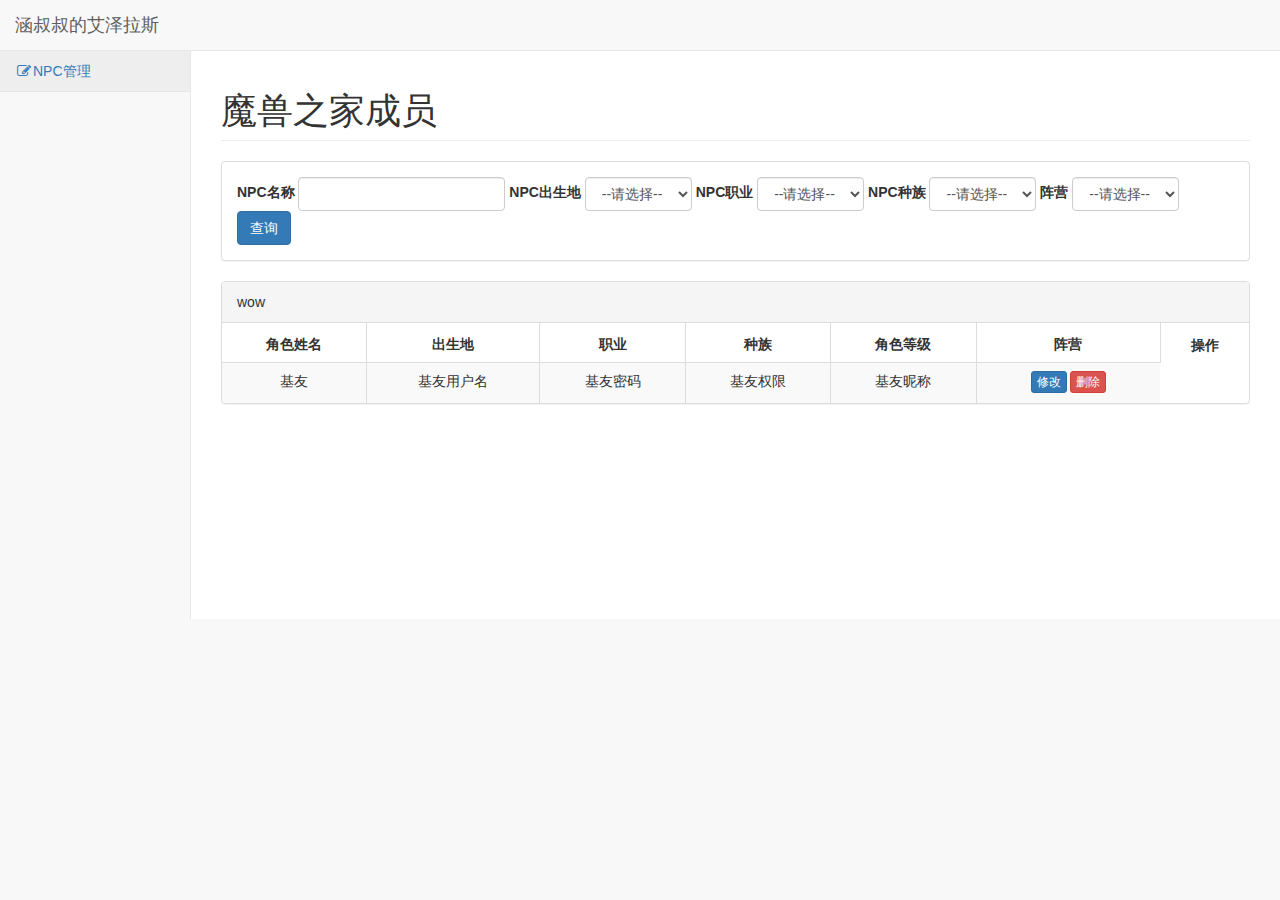
==== Brunhilde-web/src/main/webapp/index.html @ f094b728 "第一次" ====
<!DOCTYPE html>
<html lang="en">
<head>
    <link rel="shortcut icon" href="#" />
    <meta charset="UTF-8">
    <title>艾泽拉斯国家地理</title>
    <!-- Bootstrap Core CSS -->
    <link href="./css/bootstrap.min.css" rel="stylesheet">

    <!-- Custom CSS -->
    <link href="./css/sb-admin-2.css" rel="stylesheet">

    <!-- Custom Fonts -->
    <link href="./css/font-awesome.min.css" rel="stylesheet" type="text/css">
    <link href="./css/pagination.css" rel="stylesheet" type="text/css">


    <!-- HTML5 Shim and Respond.js IE8 support of HTML5 elements and media queries -->
    <!-- WARNING: Respond.js doesn't work if you view the page via file:// -->
    <!--[if lt IE 9]>
    <script src="https://oss.maxcdn.com/libs/html5shiv/3.7.0/html5shiv.js"></script>
    <script src="https://oss.maxcdn.com/libs/respond.js/1.4.2/respond.min.js"></script>
    <![endif]-->


</head>
<body>

<div id="wrapper">

    <!-- 标题栏-->
    <nav class="navbar navbar-default navbar-static-top" role="navigation"
         style="margin-bottom: 0">
        <div class="navbar-header">
            <a class="navbar-brand" href="index.html">涵叔叔的艾泽拉斯</a>
        </div>

        <!--导航部分-->
        <div class="navbar-default sidebar" role="navigation">
            <div class="sidebar-nav navbar-collapse">
                <ul class="nav" id="side-menu">
                    <li><a href="" class="active"><i class="fa fa-edit fa-fw"></i>NPC管理</a></li>

                </ul>
            </div>
        </div>
    </nav>

    <!--页面右侧部分-->
    <div id="page-wrapper">
        <div class="row">
            <div class="col-lg-12">
                <h1 class="page-header">魔兽之家成员</h1>
            </div>
        </div>

        <!-- 查询表单-->
        <div class="panel panel-default">
            <div class="panel-body">
                <form class="form-inline" id="searchForm">
                    <div class="form-group">
                        <label for="customerName">NPC名称</label>
                        <input type="text" class="form-control" id="customerName" name="custName">
                    </div>
                    <div class="form-group">
                        <label for="NPCBirthplace">NPC出生地</label>
                        <select class="form-control" id="NPCBirthplace" name="custSource" >
                            <option value="">--请选择--</option>
                        </select>
                    </div>
                    <div class="form-group">
                        <label for="NPCJob">NPC职业</label>
                        <select class="form-control" id="NPCJob" name="NPCJob">
                            <option value="">--请选择--</option>

                        </select>
                    </div>
                    <div class="form-group">
                        <label for="NPCRace">NPC种族</label>
                        <select class="form-control" id="NPCRace" name="NPCRace">
                            <option value="">--请选择--</option>
                        </select>
                    </div>
                    <div class="form-group">
                        <label for="NPCCamp">阵营</label>
                        <select class="form-control" id="NPCCamp" name="NPCCamp">
                            <option value="">--请选择--</option>
                        </select>
                    </div>
                    <button class="btn btn-primary" id="searchBtn">查询</button>
                </form>
            </div>
        </div>
        <!--列表展示-->
        <div class="row">
            <div class="col-lg-12">
                <div class="panel panel-default">
                    <div class="panel-heading">wow</div>
                    <table class="table table-bordered table-striped">
                        <thead>
                        <tr>
                            <th>角色姓名</th>
                            <th>出生地</th>
                            <th>职业</th>
                            <th>种族</th>
                            <th>角色等级</th>
                            <th>阵营</th>
                            <th>操作</th>
                        </tr>
                        </thead>
                        <tbody>
                        <tr>
                            <td>基友</td>
                            <td>基友用户名</td>
                            <td>基友密码</td>
                            <td>基友权限</td>

                            <td>基友昵称</td>
                            <td>
                                <a href='#' class='btn btn-primary btn-xs' data-toggle='modal'
                                   data-target='#customerEditDialog'>修改</a>
                                <a href='#' class='btn btn-danger btn-xs' data-toggle='modal'
                                   data-target='#myModal'>删除</a>
                            </td>
                        </tr>

                        </tbody>
                    </table>


                </div>

            </div>

        </div>
        <!--分页插件-->
        <div id="pagination"></div>

    </div>


</div>


</div>


<!-- 删除对话框提示 -->
<div class="modal fade" id="myModal" tabindex="-1" role="dialog" aria-labelledby="myModalLabel">
    <div class="modal-dialog" role="document">
        <div class="modal-content">
            <div class="modal-header">
                <h4>温馨提示</h4>
            </div>
            <div class="modal-body">
                <strong>你确定删除这条记录吗?</strong>
            </div>
            <div class="modal-footer">
                <button type="button" class="btn btn-default" data-dismiss="modal">取消</button>
                <button type="button" class="btn btn-danger" data-dismiss="modal" id="deleteConstomer">确定</button>

            </div>
        </div>
    </div>
</div>


<!-- 客户编辑对话框 -->
<div class="modal fade" id="customerEditDialog" tabindex="-1" role="dialog" aria-labelledby="myModalLabel">
    <div class="modal-dialog" role="document">
        <div class="modal-content">
            <div class="modal-header">
                <button type="button" class="close" data-dismiss="modal" aria-label="Close">
                    <span aria-hidden="true">&times;</span>
                </button>
                <h4 class="modal-title" id="myModalLabel">修改NPC信息</h4>
            </div>
            <div class="modal-body">
                <form class="form-horizontal" id="edit_NPC_form">
                    <input type="hidden" id="edit_NPC_id" name="gameId"/>
                    <div class="form-group">
                        <label class="col-sm-2 control-label">NPC名称</label>
                        <div class="col-sm-10">
                            <input type="text" class="form-control" id="edit_NPCName" placeholder="NPC名称"
                                   name="gameName"/>
                        </div>
                    </div>


                    <div class="form-group">
                        <label class="col-sm-2 control-label">出生地</label>
                        <div class="col-sm-10">
                            <select class="form-control" id="edi_NPCBirthplace" name="gameAddress">
                                <option value="">--请选择--</option>

                            </select>
                        </div>
                    </div>
                    <div class="form-group">
                        <label class="col-sm-2 control-label">阵营</label>
                        <div class="col-sm-10">
                            <select class="form-control" id="edit_NPCCamp" name="gameCamp">
                                <option value="">--请选择--</option>

                            </select>
                        </div>
                    </div>
                    <div class="form-group">
                        <label class="col-sm-2 control-label">职业</label>
                        <div class="col-sm-10">
                            <select class="form-control" id="edit_NPCJob" name="gameJob">
                                <option value="">--请选择--</option>
                            </select>
                        </div>
                    </div>
                    <div class="form-group">
                        <label class="col-sm-2 control-label">种族</label>
                        <div class="col-sm-10">
                            <select class="form-control" id="edit_NPCRace" name="gameRace">
                                <option value="">--请选择--</option>
                            </select>
                        </div>
                    </div>
                </form>
            </div>
            <div class="modal-footer">
                <button type="button" class="btn btn-default" data-dismiss="modal">关闭</button>
                <button type="button" class="btn btn-primary" id="sendUpdate" data-dismiss="modal">保存修改</button>
            </div>
        </div>
    </div>
</div>
<!--页面结束-->

<!-- jQuery -->
<script src="./js/jquery.min.js"></script>
<!-- Bootstrap Core JavaScript -->
<script src="./js/bootstrap.min.js"></script>
<!--必须要引入到jquery的下面-->
<script src="./js/jquery.pagination.js"></script>
<script src="./js/index.js"></script>


</body>
</html>
---- Brunhilde-web/src/main/webapp/css/sb-admin-2.css ----
/*!
 * Start Bootstrap - SB Admin 2 Bootstrap Admin Theme (http://startbootstrap.com)
 * Code licensed under the Apache License v2.0.
 * For details, see http://www.apache.org/licenses/LICENSE-2.0.
 */

body {
    background-color: #f8f8f8;
}

#wrapper {
    width: 100%;
}

#page-wrapper {
    padding: 0 15px;
    min-height: 568px;
    background-color: #fff;
}

@media(min-width:768px) {
    #page-wrapper {
        position: inherit;
        margin: 0 0 0 190px;
        padding: 0 30px;
        border-left: 1px solid #e7e7e7;
    }
}

.navbar-top-links {
    margin-right: 0;
}

.navbar-top-links li {
    display: inline-block;
}

.navbar-top-links li:last-child {
    margin-right: 15px;
}

.navbar-top-links li a {
    padding: 15px;
    min-height: 50px;
}

.navbar-top-links .dropdown-menu li {
    display: block;
}

.navbar-top-links .dropdown-menu li:last-child {
    margin-right: 0;
}

.navbar-top-links .dropdown-menu li a {
    padding: 3px 20px;
    min-height: 0;
}

.navbar-top-links .dropdown-menu li a div {
    white-space: normal;
}

.navbar-top-links .dropdown-messages,
.navbar-top-links .dropdown-tasks,
.navbar-top-links .dropdown-alerts {
    width: 310px;
    min-width: 0;
}

.navbar-top-links .dropdown-messages {
    margin-left: 5px;
}

.navbar-top-links .dropdown-tasks {
    margin-left: -59px;
}

.navbar-top-links .dropdown-alerts {
    margin-left: -123px;
}

.navbar-top-links .dropdown-user {
    right: 0;
    left: auto;
}

.sidebar .sidebar-nav.navbar-collapse {
    padding-right: 0;
    padding-left: 0;
}

.sidebar .sidebar-search {
    padding: 15px;
}

.sidebar ul li {
    border-bottom: 1px solid #e7e7e7;
}

.sidebar ul li a.active {
    background-color: #eee;
}

.sidebar .arrow {
    float: right;
}

.sidebar .fa.arrow:before {
    content: "\f104";
}

.sidebar .active>a>.fa.arrow:before {
    content: "\f107";
}

.sidebar .nav-second-level li,
.sidebar .nav-third-level li {
    border-bottom: 0!important;
}

.sidebar .nav-second-level li a {
    padding-left: 37px;
}

.sidebar .nav-third-level li a {
    padding-left: 52px;
}

@media(min-width:768px) {
    .sidebar {
        z-index: 1;
        position: absolute;
        width: 190px;
        margin-top: 51px;
    }

    .navbar-top-links .dropdown-messages,
    .navbar-top-links .dropdown-tasks,
    .navbar-top-links .dropdown-alerts {
        margin-left: auto;
    }
}

.btn-outline {
    color: inherit;
    background-color: transparent;
    transition: all .5s;
}

.btn-primary.btn-outline {
    color: #428bca;
}

.btn-success.btn-outline {
    color: #5cb85c;
}

.btn-info.btn-outline {
    color: #5bc0de;
}

.btn-warning.btn-outline {
    color: #f0ad4e;
}

.btn-danger.btn-outline {
    color: #d9534f;
}

.btn-primary.btn-outline:hover,
.btn-success.btn-outline:hover,
.btn-info.btn-outline:hover,
.btn-warning.btn-outline:hover,
.btn-danger.btn-outline:hover {
    color: #fff;
}

.chat {
    margin: 0;
    padding: 0;
    list-style: none;
}

.chat li {
    margin-bottom: 10px;
    padding-bottom: 5px;
    border-bottom: 1px dotted #999;
}

.chat li.left .chat-body {
    margin-left: 60px;
}

.chat li.right .chat-body {
    margin-right: 60px;
}

.chat li .chat-body p {
    margin: 0;
}

.panel .slidedown .glyphicon,
.chat .glyphicon {
    margin-right: 5px;
}

.chat-panel .panel-body {
    height: 350px;
    overflow-y: scroll;
}

.login-panel {
    margin-top: 25%;
}

.flot-chart {
    display: block;
    height: 400px;
}

.flot-chart-content {
    width: 100%;
    height: 100%;
}

.dataTables_wrapper {
    position: relative;
    clear: both;
}

table.dataTable thead .sorting,
table.dataTable thead .sorting_asc,
table.dataTable thead .sorting_desc,
table.dataTable thead .sorting_asc_disabled,
table.dataTable thead .sorting_desc_disabled {
    background: 0 0;
}

table.dataTable thead .sorting_asc:after {
    content: "\f0de";
    float: right;
    font-family: fontawesome;
}

table.dataTable thead .sorting_desc:after {
    content: "\f0dd";
    float: right;
    font-family: fontawesome;
}

table.dataTable thead .sorting:after {
    content: "\f0dc";
    float: right;
    font-family: fontawesome;
    color: rgba(50,50,50,.5);
}

.btn-circle {
    width: 30px;
    height: 30px;
    padding: 6px 0;
    border-radius: 15px;
    text-align: center;
    font-size: 12px;
    line-height: 1.428571429;
}

.btn-circle.btn-lg {
    width: 50px;
    height: 50px;
    padding: 10px 16px;
    border-radius: 25px;
    font-size: 18px;
    line-height: 1.33;
}

.btn-circle.btn-xl {
    width: 70px;
    height: 70px;
    padding: 10px 16px;
    border-radius: 35px;
    font-size: 24px;
    line-height: 1.33;
}

.show-grid [class^=col-] {
    padding-top: 10px;
    padding-bottom: 10px;
    border: 1px solid #ddd;
    background-color: #eee!important;
}

.show-grid {
    margin: 15px 0;
}

.huge {
    font-size: 40px;
}

.panel-green {
    border-color: #5cb85c;
}

.panel-green .panel-heading {
    border-color: #5cb85c;
    color: #fff;
    background-color: #5cb85c;
}

.panel-green a {
    color: #5cb85c;
}

.panel-green a:hover {
    color: #3d8b3d;
}

.panel-red {
    border-color: #d9534f;
}

.panel-red .panel-heading {
    border-color: #d9534f;
    color: #fff;
    background-color: #d9534f;
}

.panel-red a {
    color: #d9534f;
}

.panel-red a:hover {
    color: #b52b27;
}

.panel-yellow {
    border-color: #f0ad4e;
}

.panel-yellow .panel-heading {
    border-color: #f0ad4e;
    color: #fff;
    background-color: #f0ad4e;
}

.panel-yellow a {
    color: #f0ad4e;
}

.panel-yellow a:hover {
    color: #df8a13;
}


table tr th{
    height: 40px;
    text-align: center;
}
table tr td{
    height: 40px;
    text-align: center;
}
---- Brunhilde-web/src/main/webapp/css/pagination.css ----
.pagination {
            font-size: 80%;
        }
        
.pagination a {
    text-decoration: none;
	border: solid 1px #AAE;
	color: #15B;
}

.pagination a, .pagination span {
    display: block;
    float: left;
    padding: 0.3em 0.5em;
    margin-right: 5px;
	margin-bottom: 5px;
	min-width:1em;
	text-align:center;
}

.pagination .current {
    background: #26B;
    color: #fff;
	border: solid 1px #AAE;
}

.pagination .current.prev, .pagination .current.next{
	color:#999;
	border-color:#999;
	background:#fff;
}
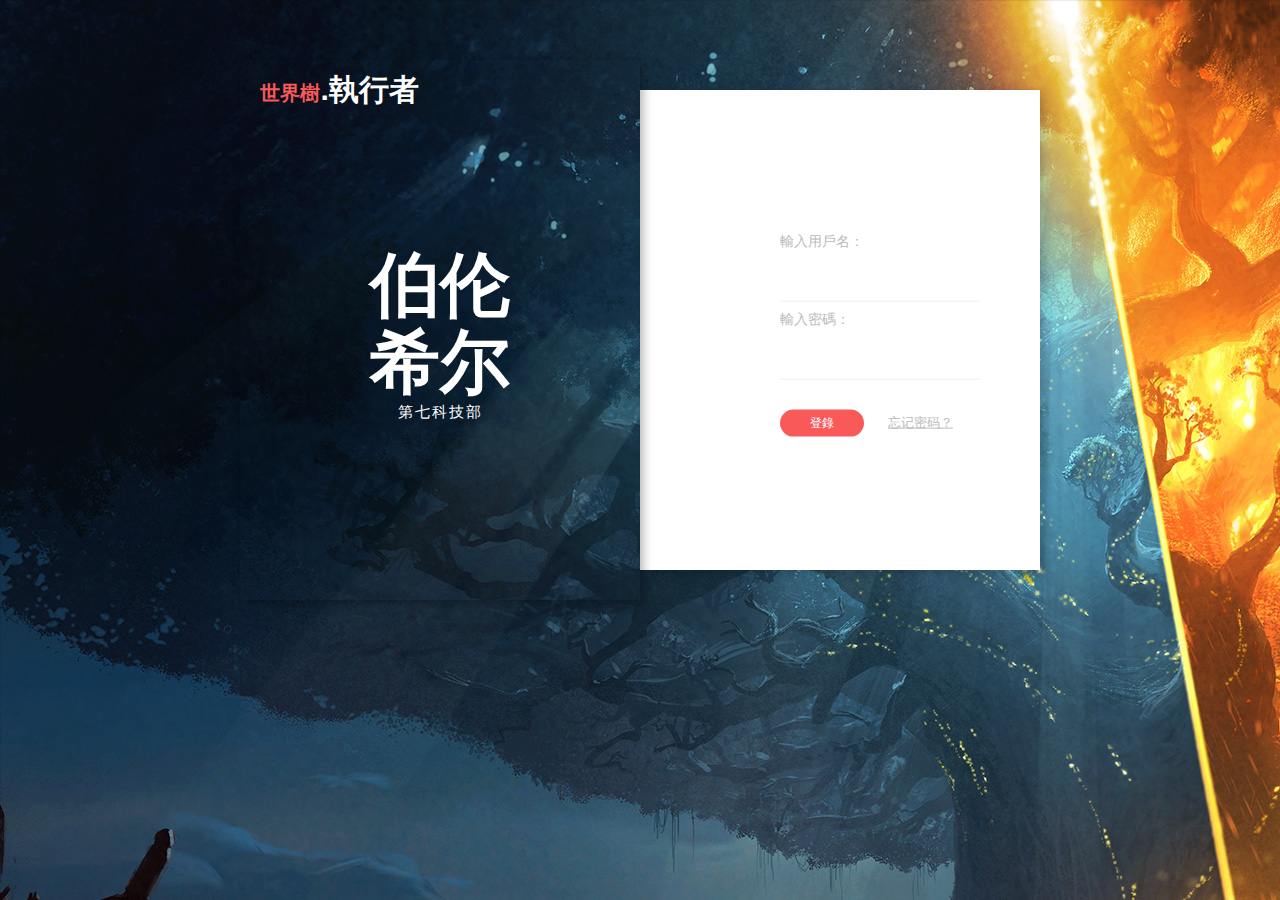
==== commit 5f27a079: "前端页面" ====
--- a/Brunhilde-web/src/main/webapp/index.html
+++ b/Brunhilde-web/src/main/webapp/index.html
@@ -6,230 +6,55 @@
     <title>艾泽拉斯国家地理</title>
     <!-- Bootstrap Core CSS -->
     <link href="./css/bootstrap.min.css" rel="stylesheet">
+    <link rel="stylesheet" type="text/css" href="css/now2.css">
+    <script type="text/javascript" src="js/jquery-3.4.1.min.js">
 
-    <!-- Custom CSS -->
-    <link href="./css/sb-admin-2.css" rel="stylesheet">
-
-    <!-- Custom Fonts -->
-    <link href="./css/font-awesome.min.css" rel="stylesheet" type="text/css">
-    <link href="./css/pagination.css" rel="stylesheet" type="text/css">
+    </script>
 
 
-    <!-- HTML5 Shim and Respond.js IE8 support of HTML5 elements and media queries -->
-    <!-- WARNING: Respond.js doesn't work if you view the page via file:// -->
-    <!--[if lt IE 9]>
-    <script src="https://oss.maxcdn.com/libs/html5shiv/3.7.0/html5shiv.js"></script>
-    <script src="https://oss.maxcdn.com/libs/respond.js/1.4.2/respond.min.js"></script>
-    <![endif]-->
 
 
 </head>
 <body>
+<div class="container">
+<section id="formHolder">
+    <div class="row">
+        <!-- Brand Box -->
+        <div class="col-sm-6 brand">
+            <a href="#" class="logo">世界樹 <span>  .執行者</span></a>
 
-<div id="wrapper">
-
-    <!-- 标题栏-->
-    <nav class="navbar navbar-default navbar-static-top" role="navigation"
-         style="margin-bottom: 0">
-        <div class="navbar-header">
-            <a class="navbar-brand" href="index.html">涵叔叔的艾泽拉斯</a>
-        </div>
-
-        <!--导航部分-->
-        <div class="navbar-default sidebar" role="navigation">
-            <div class="sidebar-nav navbar-collapse">
-                <ul class="nav" id="side-menu">
-                    <li><a href="" class="active"><i class="fa fa-edit fa-fw"></i>NPC管理</a></li>
-
-                </ul>
-            </div>
-        </div>
-    </nav>
-
-    <!--页面右侧部分-->
-    <div id="page-wrapper">
-        <div class="row">
-            <div class="col-lg-12">
-                <h1 class="page-header">魔兽之家成员</h1>
+            <div class="heading">
+                <h2>伯伦希尔</h2>
+                    <p>第七科技部</p>
             </div>
         </div>
 
-        <!-- 查询表单-->
-        <div class="panel panel-default">
-            <div class="panel-body">
-                <form class="form-inline" id="searchForm">
+
+        <!-- Form Box -->
+        <div class="col-sm-6 form">
+            <!-- Signup Form -->
+            <div class="signup form-peice">
+                <form class="signup-form" action="#" method="post">
+                    <h5>輸入用戶名：</h5>
                     <div class="form-group">
-                        <label for="customerName">NPC名称</label>
-                        <input type="text" class="form-control" id="customerName" name="custName">
+                        <input type="text" name="username" id="name" class="name">
                     </div>
+                    <h5>輸入密碼：</h5>
                     <div class="form-group">
-                        <label for="NPCBirthplace">NPC出生地</label>
-                        <select class="form-control" id="NPCBirthplace" name="custSource" >
-                            <option value="">--请选择--</option>
-                        </select>
-                    </div>
-                    <div class="form-group">
-                        <label for="NPCJob">NPC职业</label>
-                        <select class="form-control" id="NPCJob" name="NPCJob">
-                            <option value="">--请选择--</option>
-
-                        </select>
-                    </div>
-                    <div class="form-group">
-                        <label for="NPCRace">NPC种族</label>
-                        <select class="form-control" id="NPCRace" name="NPCRace">
-                            <option value="">--请选择--</option>
-                        </select>
-                    </div>
-                    <div class="form-group">
-                        <label for="NPCCamp">阵营</label>
-                        <select class="form-control" id="NPCCamp" name="NPCCamp">
-                            <option value="">--请选择--</option>
-                        </select>
-                    </div>
-                    <button class="btn btn-primary" id="searchBtn">查询</button>
-                </form>
-            </div>
-        </div>
-        <!--列表展示-->
-        <div class="row">
-            <div class="col-lg-12">
-                <div class="panel panel-default">
-                    <div class="panel-heading">wow</div>
-                    <table class="table table-bordered table-striped">
-                        <thead>
-                        <tr>
-                            <th>角色姓名</th>
-                            <th>出生地</th>
-                            <th>职业</th>
-                            <th>种族</th>
-                            <th>角色等级</th>
-                            <th>阵营</th>
-                            <th>操作</th>
-                        </tr>
-                        </thead>
-                        <tbody>
-                        <tr>
-                            <td>基友</td>
-                            <td>基友用户名</td>
-                            <td>基友密码</td>
-                            <td>基友权限</td>
-
-                            <td>基友昵称</td>
-                            <td>
-                                <a href='#' class='btn btn-primary btn-xs' data-toggle='modal'
-                                   data-target='#customerEditDialog'>修改</a>
-                                <a href='#' class='btn btn-danger btn-xs' data-toggle='modal'
-                                   data-target='#myModal'>删除</a>
-                            </td>
-                        </tr>
-
-                        </tbody>
-                    </table>
-
-
-                </div>
-
-            </div>
-
-        </div>
-        <!--分页插件-->
-        <div id="pagination"></div>
-
-    </div>
-
-
-</div>
-
-
-</div>
-
-
-<!-- 删除对话框提示 -->
-<div class="modal fade" id="myModal" tabindex="-1" role="dialog" aria-labelledby="myModalLabel">
-    <div class="modal-dialog" role="document">
-        <div class="modal-content">
-            <div class="modal-header">
-                <h4>温馨提示</h4>
-            </div>
-            <div class="modal-body">
-                <strong>你确定删除这条记录吗?</strong>
-            </div>
-            <div class="modal-footer">
-                <button type="button" class="btn btn-default" data-dismiss="modal">取消</button>
-                <button type="button" class="btn btn-danger" data-dismiss="modal" id="deleteConstomer">确定</button>
-
-            </div>
-        </div>
-    </div>
-</div>
-
-
-<!-- 客户编辑对话框 -->
-<div class="modal fade" id="customerEditDialog" tabindex="-1" role="dialog" aria-labelledby="myModalLabel">
-    <div class="modal-dialog" role="document">
-        <div class="modal-content">
-            <div class="modal-header">
-                <button type="button" class="close" data-dismiss="modal" aria-label="Close">
-                    <span aria-hidden="true">&times;</span>
-                </button>
-                <h4 class="modal-title" id="myModalLabel">修改NPC信息</h4>
-            </div>
-            <div class="modal-body">
-                <form class="form-horizontal" id="edit_NPC_form">
-                    <input type="hidden" id="edit_NPC_id" name="gameId"/>
-                    <div class="form-group">
-                        <label class="col-sm-2 control-label">NPC名称</label>
-                        <div class="col-sm-10">
-                            <input type="text" class="form-control" id="edit_NPCName" placeholder="NPC名称"
-                                   name="gameName"/>
-                        </div>
+                        <input type="password" name="password" id="password" class="pass" pr>
                     </div>
 
 
-                    <div class="form-group">
-                        <label class="col-sm-2 control-label">出生地</label>
-                        <div class="col-sm-10">
-                            <select class="form-control" id="edi_NPCBirthplace" name="gameAddress">
-                                <option value="">--请选择--</option>
-
-                            </select>
-                        </div>
-                    </div>
-                    <div class="form-group">
-                        <label class="col-sm-2 control-label">阵营</label>
-                        <div class="col-sm-10">
-                            <select class="form-control" id="edit_NPCCamp" name="gameCamp">
-                                <option value="">--请选择--</option>
-
-                            </select>
-                        </div>
-                    </div>
-                    <div class="form-group">
-                        <label class="col-sm-2 control-label">职业</label>
-                        <div class="col-sm-10">
-                            <select class="form-control" id="edit_NPCJob" name="gameJob">
-                                <option value="">--请选择--</option>
-                            </select>
-                        </div>
-                    </div>
-                    <div class="form-group">
-                        <label class="col-sm-2 control-label">种族</label>
-                        <div class="col-sm-10">
-                            <select class="form-control" id="edit_NPCRace" name="gameRace">
-                                <option value="">--请选择--</option>
-                            </select>
-                        </div>
+                    <div class="CTA">
+                        <input type="submit" value="登錄" id="submit">
+                        <a href="#" class="switch">忘记密码？</a>
                     </div>
                 </form>
             </div>
-            <div class="modal-footer">
-                <button type="button" class="btn btn-default" data-dismiss="modal">关闭</button>
-                <button type="button" class="btn btn-primary" id="sendUpdate" data-dismiss="modal">保存修改</button>
-            </div>
+            <!-- End Signup Form -->
         </div>
     </div>
-</div>
+</section>
 <!--页面结束-->
 
 <!-- jQuery -->
--- a/Brunhilde-web/src/main/webapp/css/now2.css
+++ b/Brunhilde-web/src/main/webapp/css/now2.css
@@ -0,0 +1,310 @@
+body {
+    font-family: "Montserrat", sans-serif;
+    background-image: url(../image/wallhaven-83xrjj.jpg);
+}
+.container {
+    max-width: 800px;
+}
+a {
+    display: inline-block;
+    text-decoration: none;
+}
+input {
+    outline: none !important;
+}
+h1 {
+    text-align: center;
+    text-transform: uppercase;
+    margin-bottom: 40px;
+    font-weight: 700;
+}
+section#formHolder {
+    padding: 60px 0;
+}
+.col-sm-6.brand {
+    padding: 20px;
+
+    background-size: cover;
+    background-position: center center;
+    color: #fff;
+    min-height: 540px;
+    position: relative;
+    box-shadow: 3px 3px 10px rgba(0, 0, 0, 0.3);
+    transition: all 0.6s cubic-bezier(1, -0.375, 0.285, 0.995);
+    z-index: 9999;
+}
+.brand.active {
+    width: 100%;
+}
+.brand::before {
+    content: "";
+    display: block;
+    width: 0%;
+    height: 0%;
+    position: absolute;
+    top: 0;
+    left: 0;
+    background: rgba(0, 0, 0, 0);
+    z-index: -1;
+}
+.brand a.logo {
+    color: #f95959;
+    font-size: 20px;
+    font-weight: 700;
+    text-decoration: none;
+    line-height: 1em;
+}
+.brand a.logo span {
+    font-size: 30px;
+    color: #fff;
+    transform: translateX(-5px);
+    display: inline-block;
+}
+.brand .heading {
+    position: absolute;
+    top: 50%;
+    left: 50%;
+    transform: translate(-50%, -50%);
+    text-align: center;
+    transition: all 0.6s;
+}
+.brand .heading.active {
+    top: 100px;
+    left: 100px;
+    transform: translate(0);
+}
+.brand .heading h2 {
+    font-size: 70px;
+    font-weight: 700;
+    text-transform: uppercase;
+    margin-bottom: 0;
+}
+.brand .heading p {
+    font-size: 15px;
+    font-weight: 300;
+    text-transform: uppercase;
+    letter-spacing: 2px;
+    white-space: 4px;
+    font-family: "Raleway", sans-serif;
+}
+.brand .success-msg {
+    width: 100%;
+    text-align: center;
+    position: absolute;
+    top: 50%;
+    left: 50%;
+    transform: translate(-50%, -50%);
+    margin-top: 60px;
+}
+.brand .success-msg p {
+    font-size: 25px;
+    font-weight: 400;
+    font-family: "Raleway", sans-serif;
+}
+.brand .success-msg a {
+    font-size: 12px;
+    text-transform: uppercase;
+    padding: 8px 30px;
+    background: #f95959;
+    text-decoration: none;
+    color: #fff;
+    border-radius: 30px;
+}
+.brand .success-msg p,
+.brand .success-msg a {
+    transition: all 0.9s;
+    transform: translateY(20px);
+    opacity: 0;
+}
+.brand .success-msg p.active,
+.brand .success-msg a.active {
+    transform: translateY(0);
+    opacity: 1;
+}
+.form {
+    position: relative;
+}
+.form .form-peice {
+    background: #fff;
+    min-height: 480px;
+    margin-top: 30px;
+    box-shadow: 3px 3px 10px rgba(0, 0, 0, 0.2);
+    color: #bbbbbb;
+    padding: 30px 0 60px;
+    transition: all 0.9s cubic-bezier(1, -0.375, 0.285, 0.995);
+    position: absolute;
+    top: 0;
+    left: 0%;
+	
+    width: 100%;
+    overflow: hidden;
+}
+.form .form-peice.switched {
+    transform: translateX(-100%);
+    width: 100%;
+	
+    left: 0;
+}
+.form form {
+    padding: 0 40px;
+    margin: 0;
+    width: 70%;
+    position: absolute;
+    top: 50%;
+    left: 60%;
+    transform: translate(-50%, -50%);
+}
+.form form .form-group {
+    margin-bottom: 5px;
+    position: relative;
+}
+.form form .form-group.hasError input {
+    border-color: #f95959 !important;
+}
+.form form .form-group.hasError label {
+    color: #f95959 !important;
+}
+.form form label {
+    font-size: 12px;
+    font-weight: 400;
+    text-transform: uppercase;
+    font-family: "Montserrat", sans-serif;
+    transform: translateY(40px);
+    transition: all 0.4s;
+    cursor: text;
+    z-index: -1;
+}
+.form form label.active {
+    transform: translateY(10px);
+    font-size: 10px;
+}
+.form form label.fontSwitch {
+    font-family: "Raleway", sans-serif !important;
+    font-weight: 600;
+}
+.form form input:not([type=submit]) {
+    background: none;
+    outline: none;
+    border: none;
+    display: block;
+    padding: 10px 0;
+    width: 100%;
+    border-bottom: 1px solid #eee;
+    color: #444;
+    font-size: 15px;
+    font-family: "Montserrat", sans-serif;
+    z-index: 1;
+}
+.form form input:not([type=submit]).hasError {
+    border-color: #f95959;
+}
+.form form span.error {
+    color: #f95959;
+    font-family: "Montserrat", sans-serif;
+    font-size: 12px;
+    position: absolute;
+    bottom: -20px;
+    right: 0;
+    display: none;
+}
+.form form input[type=password] {
+    color: #f95959;
+}
+.form form .CTA {
+    margin-top: 30px;
+}
+.form form .CTA input {
+    font-size: 12px;
+    text-transform: uppercase;
+    padding: 5px 30px;
+    background: #f95959;
+    color: #fff;
+    border-radius: 30px;
+    margin-right: 20px;
+    border: none;
+    font-family: "Montserrat", sans-serif;
+}
+.form form .CTA a.switch {
+    font-size: 13px;
+    font-weight: 400;
+    font-family: "Montserrat", sans-serif;
+    color: #bbbbbb;
+    text-decoration: underline;
+    transition: all 0.3s;
+}
+.form form .CTA a.switch:hover {
+    color: #f95959;
+}
+footer {
+    text-align: center;
+}
+footer p {
+    color: #777;
+}
+footer p a,
+footer p a:focus {
+    color: #b8b09f;
+    transition: all 0.3s;
+    text-decoration: none !important;
+}
+footer p a:hover,
+footer p a:focus:hover {
+    color: #f95959;
+}
+@media (max-width: 768px) {
+    .container {
+        overflow: hidden;
+    }
+    section#formHolder {
+        padding: 0;
+    }
+    section#formHolder div.brand {
+        min-height: 200px !important;
+    }
+    section#formHolder div.brand.active {
+        min-height: 100vh !important;
+    }
+    section#formHolder div.brand .heading.active {
+        top: 200px;
+        left: 50%;
+        transform: translate(-50%, -50%);
+    }
+    section#formHolder div.brand .success-msg p {
+        font-size: 16px;
+    }
+    section#formHolder div.brand .success-msg a {
+        padding: 5px 30px;
+        font-size: 10px;
+    }
+    section#formHolder .form {
+        width: 80vw;
+        min-height: 500px;
+        margin-left: 10vw;
+    }
+    section#formHolder .form .form-peice {
+        margin: 0;
+        top: 0;
+        left: 0;
+        width: 100% !important;
+        transition: all 0.5s ease-in-out;
+    }
+    section#formHolder .form .form-peice.switched {
+        transform: translateY(-100%);
+        width: 100%;
+        left: 0;
+    }
+    section#formHolder .form .form-peice > form {
+        width: 100% !important;
+        padding: 60px;
+        left: 50%;
+    }
+}
+@media (max-width: 480px) {
+    section#formHolder .form {
+        width: 100vw;
+        margin-left: 0;
+    }
+    h2 {
+        font-size: 40px !important;
+    }
+}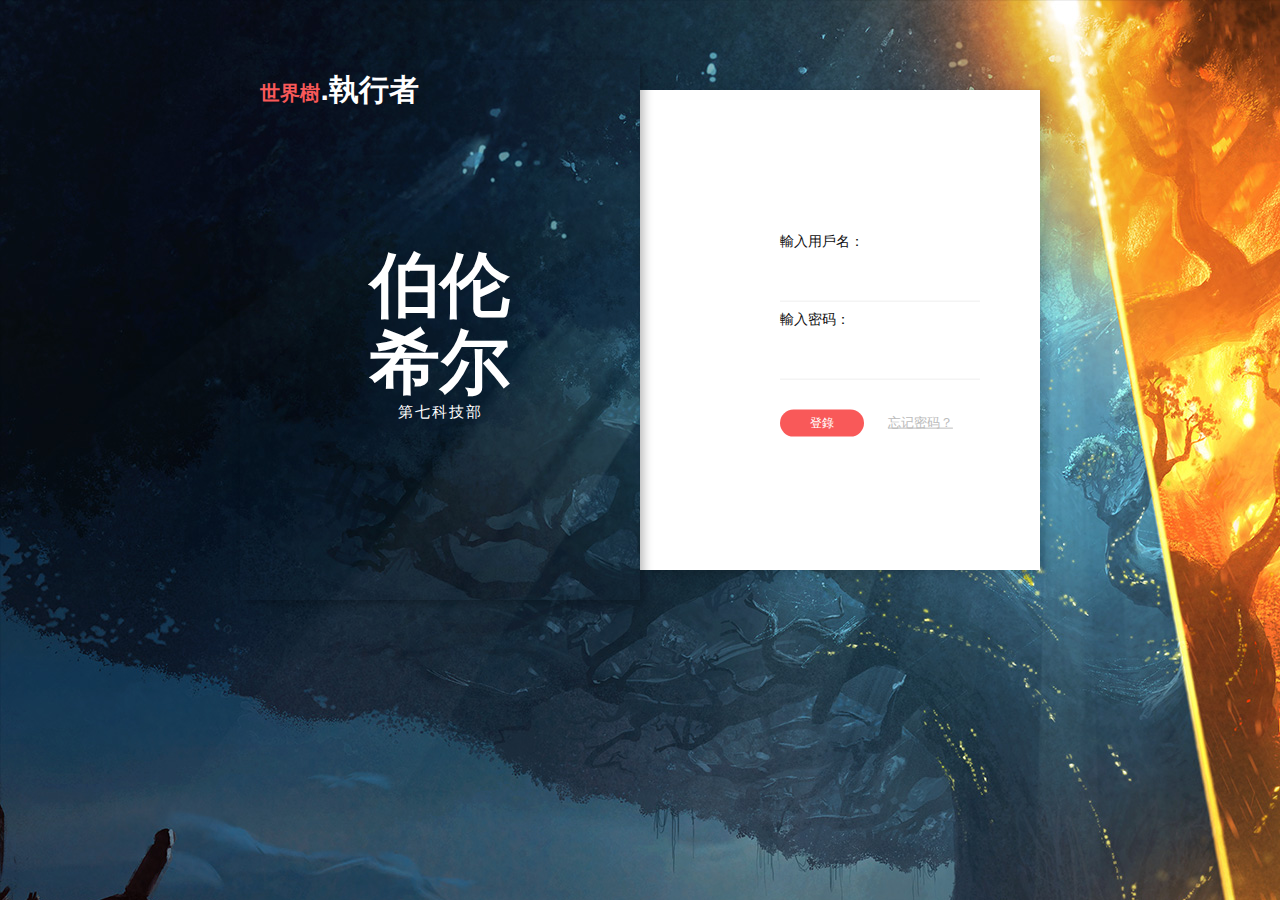
==== commit 14b2bfff: "前端页面" ====
--- a/Brunhilde-web/src/main/webapp/index.html
+++ b/Brunhilde-web/src/main/webapp/index.html
@@ -35,11 +35,12 @@
             <!-- Signup Form -->
             <div class="signup form-peice">
                 <form class="signup-form" action="#" method="post">
-                    <h5>輸入用戶名：</h5>
+                    <h5 style="font-family: 华康少女文字W5; color: #0f0f0f">輸入用戶名：</h5>
                     <div class="form-group">
                         <input type="text" name="username" id="name" class="name">
                     </div>
-                    <h5>輸入密碼：</h5>
+                    <h5 style="font-family: 华康少女文字W5;color: #0f0f0f" class="bounceInLeft">輸入密码：</h5>
+
                     <div class="form-group">
                         <input type="password" name="password" id="password" class="pass" pr>
                     </div>
--- a/Brunhilde-web/src/main/webapp/css/now2.css
+++ b/Brunhilde-web/src/main/webapp/css/now2.css
@@ -285,7 +285,7 @@
         margin: 0;
         top: 0;
         left: 0;
-        width: 100% !important;
+        width: 80% !important;
         transition: all 0.5s ease-in-out;
     }
     section#formHolder .form .form-peice.switched {
@@ -295,8 +295,8 @@
     }
     section#formHolder .form .form-peice > form {
         width: 100% !important;
-        padding: 60px;
-        left: 50%;
+        padding: 20px;
+        left: 40%;
     }
 }
 @media (max-width: 480px) {
@@ -307,4 +307,6 @@
     h2 {
         font-size: 40px !important;
     }
+
+
 }